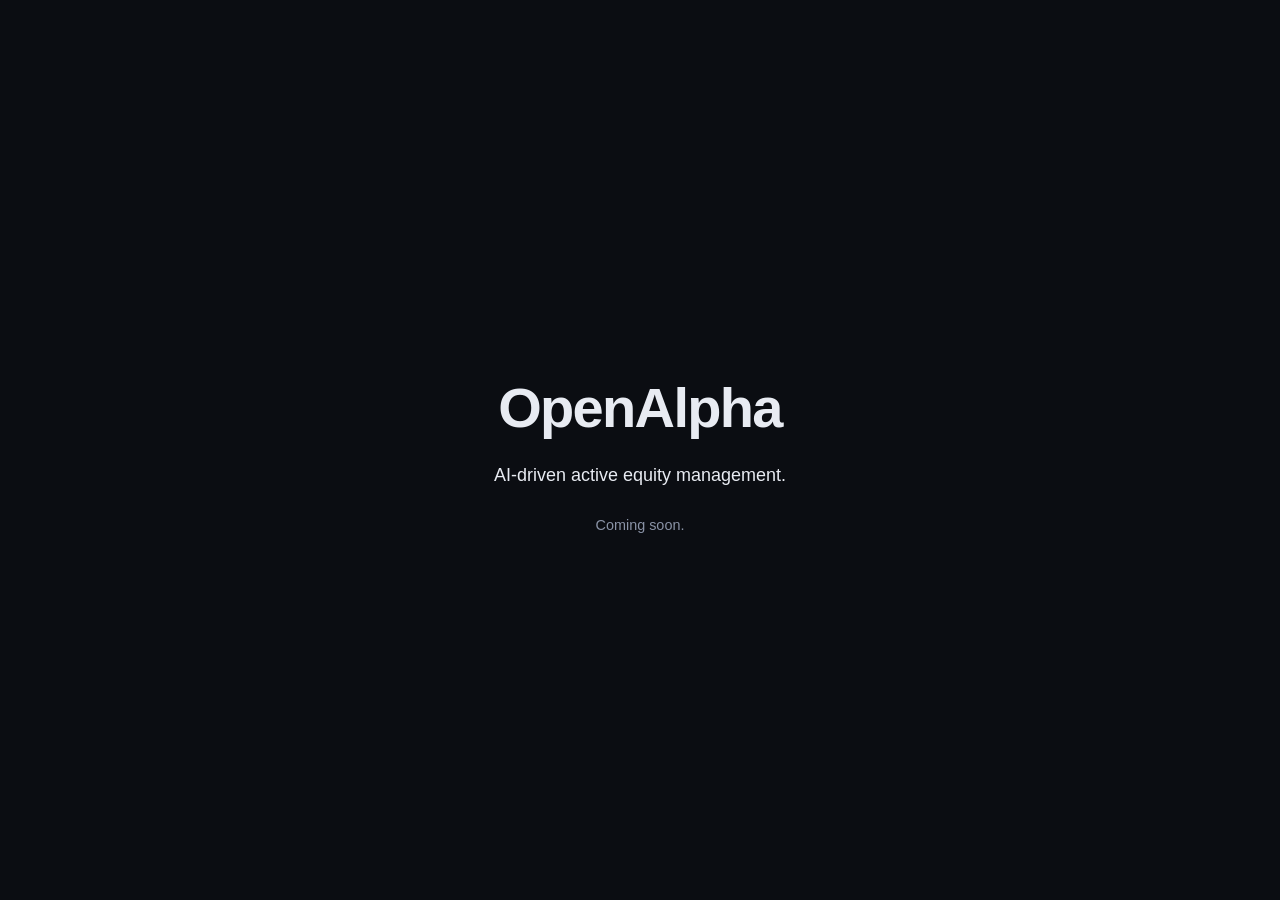
==== index.html @ 285389a2 "Add coming soon page for openalpha.co.nz Co-Authored-By: Claude Opus 5.5 <noreply@anthropic.com>" ====
<!doctype html>
<html lang="en">
<head>
  <meta charset="utf-8">
  <meta name="viewport" content="width=device-width, initial-scale=1">
  <title>OpenAlpha</title>
  <meta name="description" content="OpenAlpha — AI-driven active equity management. Coming soon.">
  <link rel="icon" href="favicon.svg" type="image/svg+xml">
  <link rel="stylesheet" href="styles.css">
</head>
<body>
  <main>
    <h1>OpenAlpha</h1>
    <p>AI-driven active equity management.</p>
    <p class="muted">Coming soon.</p>
  </main>
</body>
</html>
---- styles.css ----
body {
  margin: 0;
  min-height: 100vh;
  display: grid;
  place-items: center;
  padding: 24px;
  box-sizing: border-box;
  background: #0b0d12;
  color: #e8ebf2;
  font: 18px/1.6 -apple-system, BlinkMacSystemFont, "Segoe UI", Roboto, Helvetica, Arial, sans-serif;
  text-align: center;
}

h1 { margin: 0 0 8px; font-size: clamp(2.2rem, 7vw, 3.5rem); letter-spacing: -0.03em; }
p { margin: 0; }
a { color: inherit; }
.muted { margin-top: 24px; color: #8a93a6; font-size: 0.9rem; }
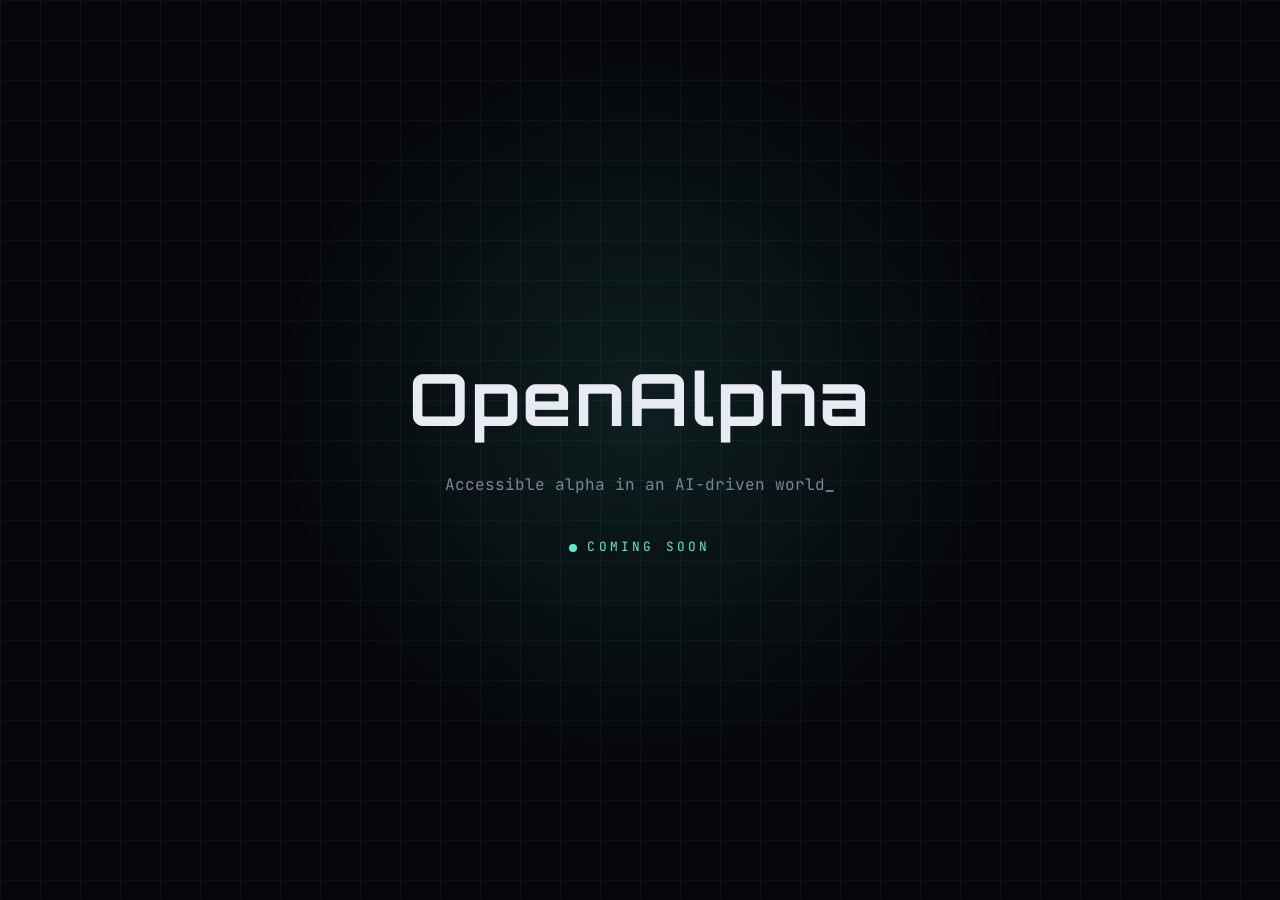
==== commit 895196b2: "Add digital font, pulsing glow and new tagline Co-Authored-By: Claude Opus 5.5 <noreply@anthropic.co" ====
--- a/index.html
+++ b/index.html
@@ -6,13 +6,16 @@
   <title>OpenAlpha</title>
   <meta name="description" content="OpenAlpha — AI-driven active equity management. Coming soon.">
   <link rel="icon" href="favicon.svg" type="image/svg+xml">
+  <link rel="preconnect" href="https://fonts.googleapis.com">
+  <link rel="preconnect" href="https://fonts.gstatic.com" crossorigin>
+  <link rel="stylesheet" href="https://fonts.googleapis.com/css2?family=Orbitron:wght@700&family=JetBrains+Mono:wght@400&display=swap">
   <link rel="stylesheet" href="styles.css">
 </head>
 <body>
   <main>
     <h1>OpenAlpha</h1>
-    <p>AI-driven active equity management.</p>
-    <p class="muted">Coming soon.</p>
+    <p class="tagline">Accessible alpha in an AI-driven world<span class="cursor">_</span></p>
+    <p class="status"><span class="dot"></span>Coming soon</p>
   </main>
 </body>
 </html>
--- a/styles.css
+++ b/styles.css
@@ -1,3 +1,12 @@
+:root {
+  --bg: #05070b;
+  --text: #e8ebf2;
+  --muted: #7d8699;
+  --accent: #5eead4;
+  --mono: "JetBrains Mono", ui-monospace, SFMono-Regular, Menlo, Consolas, monospace;
+  --display: "Orbitron", var(--mono);
+}
+
 body {
   margin: 0;
   min-height: 100vh;
@@ -5,13 +14,62 @@
   place-items: center;
   padding: 24px;
   box-sizing: border-box;
-  background: #0b0d12;
-  color: #e8ebf2;
-  font: 18px/1.6 -apple-system, BlinkMacSystemFont, "Segoe UI", Roboto, Helvetica, Arial, sans-serif;
+  color: var(--text);
+  font: 16px/1.6 var(--mono);
   text-align: center;
+  /* faint grid with a soft glow behind the title */
+  background:
+    radial-gradient(circle at 50% 45%, rgba(94, 234, 212, 0.10), transparent 45%),
+    linear-gradient(rgba(94, 234, 212, 0.05) 1px, transparent 1px) 0 0 / 40px 40px,
+    linear-gradient(90deg, rgba(94, 234, 212, 0.05) 1px, transparent 1px) 0 0 / 40px 40px,
+    var(--bg);
 }
 
-h1 { margin: 0 0 8px; font-size: clamp(2.2rem, 7vw, 3.5rem); letter-spacing: -0.03em; }
+h1 {
+  margin: 0 0 16px;
+  font-family: var(--display);
+  font-weight: 700;
+  font-size: clamp(2.2rem, 9vw, 4.5rem);
+  letter-spacing: 0.04em;
+  animation: glow 3s ease-in-out infinite;
+}
+
 p { margin: 0; }
 a { color: inherit; }
-.muted { margin-top: 24px; color: #8a93a6; font-size: 0.9rem; }
+
+.tagline { color: var(--muted); font-size: clamp(0.85rem, 2.5vw, 1rem); }
+.cursor { color: var(--accent); animation: blink 1s steps(1) infinite; }
+
+.status {
+  display: inline-flex;
+  align-items: center;
+  gap: 10px;
+  margin-top: 40px;
+  color: var(--accent);
+  font-size: 0.8rem;
+  letter-spacing: 0.25em;
+  text-transform: uppercase;
+}
+.dot {
+  width: 8px;
+  height: 8px;
+  border-radius: 50%;
+  background: var(--accent);
+  animation: ping 2s ease-out infinite;
+}
+
+.muted { margin-top: 24px; color: var(--muted); font-size: 0.9rem; }
+
+@keyframes glow {
+  0%, 100% { text-shadow: 0 0 8px rgba(94, 234, 212, 0.25), 0 0 24px rgba(94, 234, 212, 0.10); }
+  50%      { text-shadow: 0 0 14px rgba(94, 234, 212, 0.65), 0 0 48px rgba(94, 234, 212, 0.30); }
+}
+@keyframes blink { 50% { opacity: 0; } }
+@keyframes ping {
+  0%   { box-shadow: 0 0 0 0 rgba(94, 234, 212, 0.7); }
+  100% { box-shadow: 0 0 0 10px rgba(94, 234, 212, 0); }
+}
+
+@media (prefers-reduced-motion: reduce) {
+  h1, .cursor, .dot { animation: none; }
+}
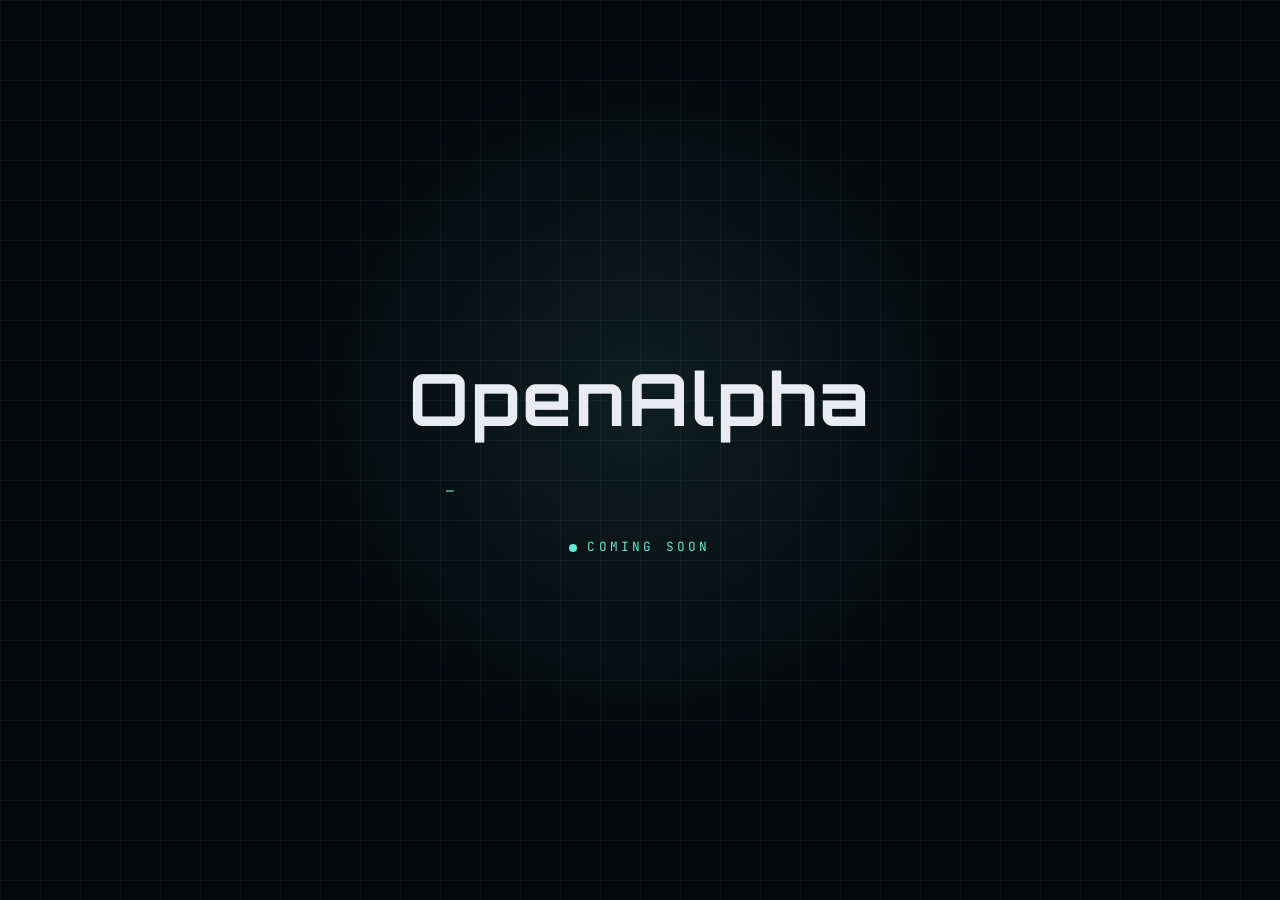
==== commit 73460c97: "Type out tagline with terminal cursor, keep it on one line Co-Authored-By: Claude Opus 5.5 <noreply@" ====
--- a/index.html
+++ b/index.html
@@ -14,8 +14,37 @@
 <body>
   <main>
     <h1>OpenAlpha</h1>
-    <p class="tagline">Accessible alpha in an AI-driven world<span class="cursor">_</span></p>
+    <p class="tagline"><span id="typed">Accessible alpha in an AI-driven world</span><span class="cursor" aria-hidden="true">_</span></p>
     <p class="status"><span class="dot"></span>Coming soon</p>
   </main>
+
+  <script>
+    // Type the tagline out one character at a time, terminal-style.
+    (function () {
+      var el = document.getElementById('typed');
+      var line = el.parentNode;
+      var cursor = line.querySelector('.cursor');
+      var text = el.textContent;
+      var i = 0;
+
+      line.setAttribute('aria-label', text);
+      el.setAttribute('aria-hidden', 'true');
+      // Reserve the full width so the centred line doesn't shift as it types.
+      line.style.width = (text.length + 1) + 'ch';
+      line.classList.add('typing');
+      el.textContent = '';
+
+      // Blink for a moment, then type; the cursor holds solid while typing.
+      setTimeout(function tick() {
+        cursor.classList.add('solid');
+        el.textContent = text.slice(0, ++i);
+        if (i < text.length) {
+          setTimeout(tick, 40 + Math.random() * 80);
+        } else {
+          cursor.classList.remove('solid');
+        }
+      }, 1200);
+    })();
+  </script>
 </body>
 </html>
--- a/styles.css
+++ b/styles.css
@@ -37,8 +37,12 @@
 p { margin: 0; }
 a { color: inherit; }
 
-.tagline { color: var(--muted); font-size: clamp(0.85rem, 2.5vw, 1rem); }
+/* keep the tagline on one line: the ~40 mono characters are ~24em wide, so scale to the screen */
+.tagline { color: var(--muted); font-size: clamp(0.6rem, calc((100vw - 56px) / 24), 1rem); white-space: nowrap; }
+.tagline.typing { max-width: 100%; margin-inline: auto; text-align: left; }
 .cursor { color: var(--accent); animation: blink 1s steps(1) infinite; }
+/* the cursor holds solid while typing, then blinks once the line is done */
+.cursor.solid { animation: none; }
 
 .status {
   display: inline-flex;
@@ -69,7 +73,3 @@
   0%   { box-shadow: 0 0 0 0 rgba(94, 234, 212, 0.7); }
   100% { box-shadow: 0 0 0 10px rgba(94, 234, 212, 0); }
 }
-
-@media (prefers-reduced-motion: reduce) {
-  h1, .cursor, .dot { animation: none; }
-}
